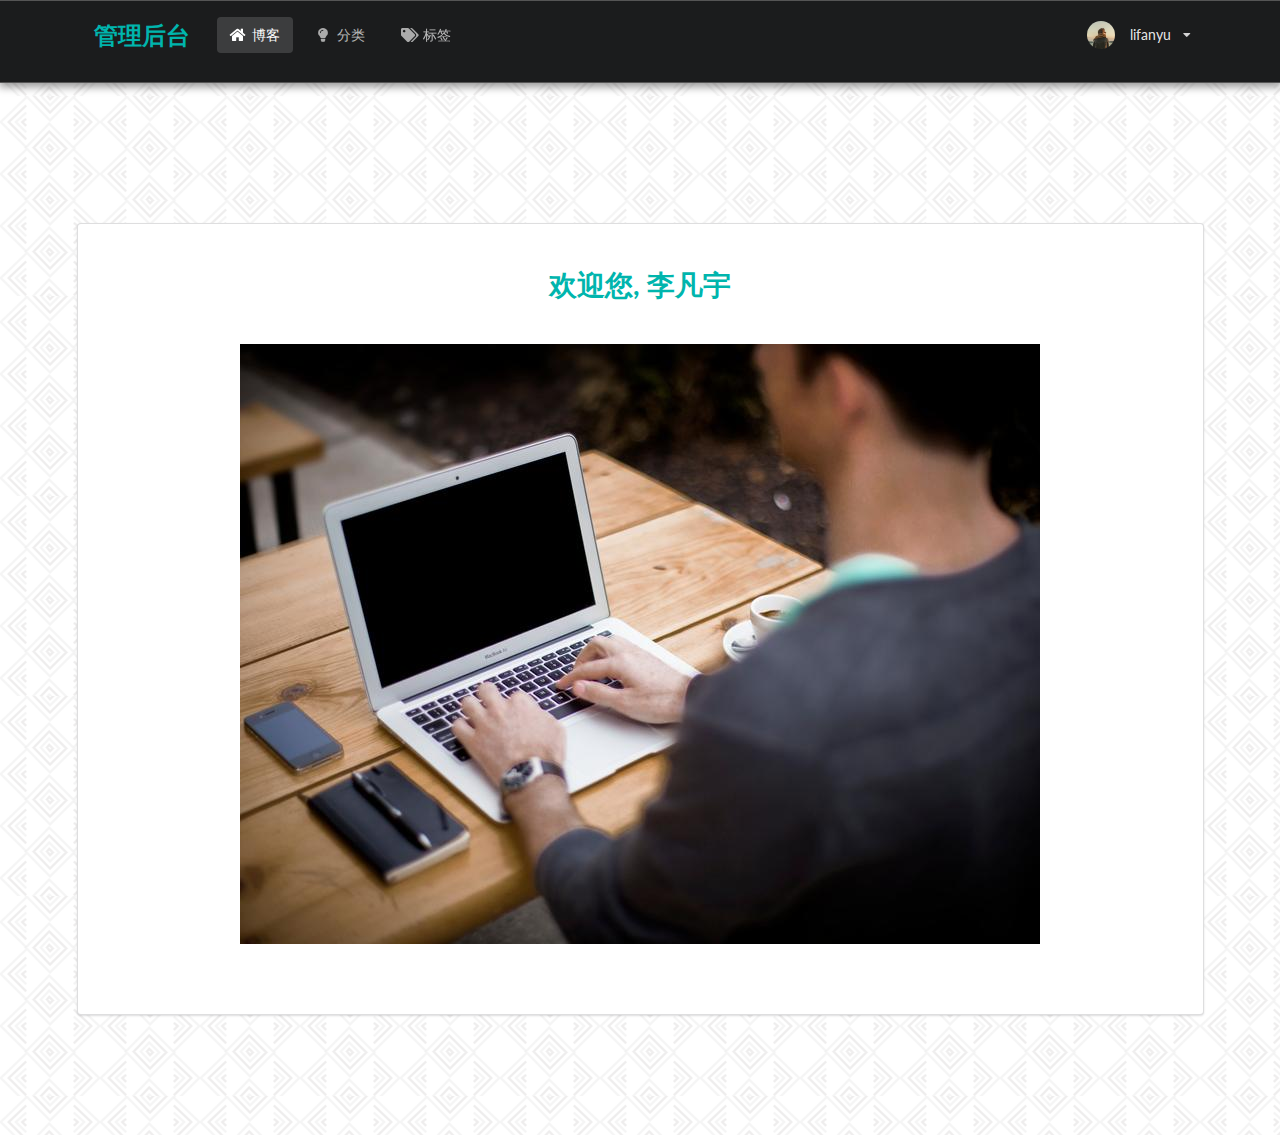
==== src/main/resources/templates/admin/index.html @ 4a94d0c0 "添加登录拦截器" ====
<!DOCTYPE html>
<html lang="en" xmlns:th="http://www.w3.org/1999/xhtml">
<head th:replace="_fragments :: head(~{::title}) ">
    <meta charset="UTF-8">
    <title>博客列表</title>
    <!--适应移动端-->
    <meta name="viewport" content="width=device-width,initial-scale=1.0"/>
    <!--引入 semanticUI css-->
    <link rel="stylesheet" href="../../static/lib/semanticUI/semantic.min.css">
    <!--引入自定义样式-->
    <link rel="stylesheet" href="../../static/css/me.css">
    <!--引入 editorMd css-->
    <link rel="stylesheet" href="../../static/lib/editormd/css/editormd.css" />
    <link rel="shortcut icon" href="https://pandao.github.io/editor.md/favicon.ico" type="image/x-icon" />
</head>
<body>
<nav class="ui inverted attached segment m-padded-tb-mini m-shadow-small">
    <div class="ui container">
        <!--stackable 可堆叠适应手机端-->
        <div class="ui inverted secondary stackable menu">
            <h2 class="ui teal header item">管理后台</h2>
            <a href="#" class="active item m-mobile-hide"><i class=" home icon"></i>博客</a>
            <a href="#" class="item m-mobile-hide"><i class=" idea icon"></i>分类</a>
            <a href="#" class="item m-mobile-hide"><i class=" tags icon"></i>标签</a>
            <div class="right menu">
                <div class="ui dropdown item">
                    <div class="text">
                        <img class="ui avatar image" src="../../static/images/head1.jpg">
                        lifanyu
                    </div>
                    <i class="dropdown icon"></i>
                    <div class="menu m-item">
                        <a th:href="@{/admin/logout}" class="item ">注销</a>
                    </div>
                </div>
            </div>
        </div>
        <a href="#" class="ui icon button m-top-right m-mobile-show menu toggle">
            <i class="sidebar icon"></i>
        </a>
    </div>
</nav>

<!--中间内容-->
<div class="ui container m-margin-top-max">
    <div class="ui segment">
        <h1 class="ui teal header center aligned m-margin-top-big">欢迎您, 李凡宇</h1>
        <div class="ui basic segment m-margin-top-massive">
            <div class="ui centered grid m-margin-bottom-big">
                <img src="../../static/images/1-800x600.jpg" alt="" class="ui rounded image">
            </div>
        </div>
    </div>
</div>
<br><br><br><br><br><br>
    <!--/*/<th:block>/*/-->
        <!-- 引入 jQuery -->
        <script src="../../static/js/jquery-3.4.1.min.js"></script>
        <!-- 引入 semanticUI 的 js 文件-->
        <script src="../../static/lib/semanticUI/semantic.min.js"></script>
        <script src="../../static/lib/editormd/editormd.min.js"></script>
        <script>
            $('.ui .dropdown')
                .dropdown({
                    on: 'hover'
                })
            ;
        </script>
    <!--/*/</th:block>/*/-->
</body>
</html>
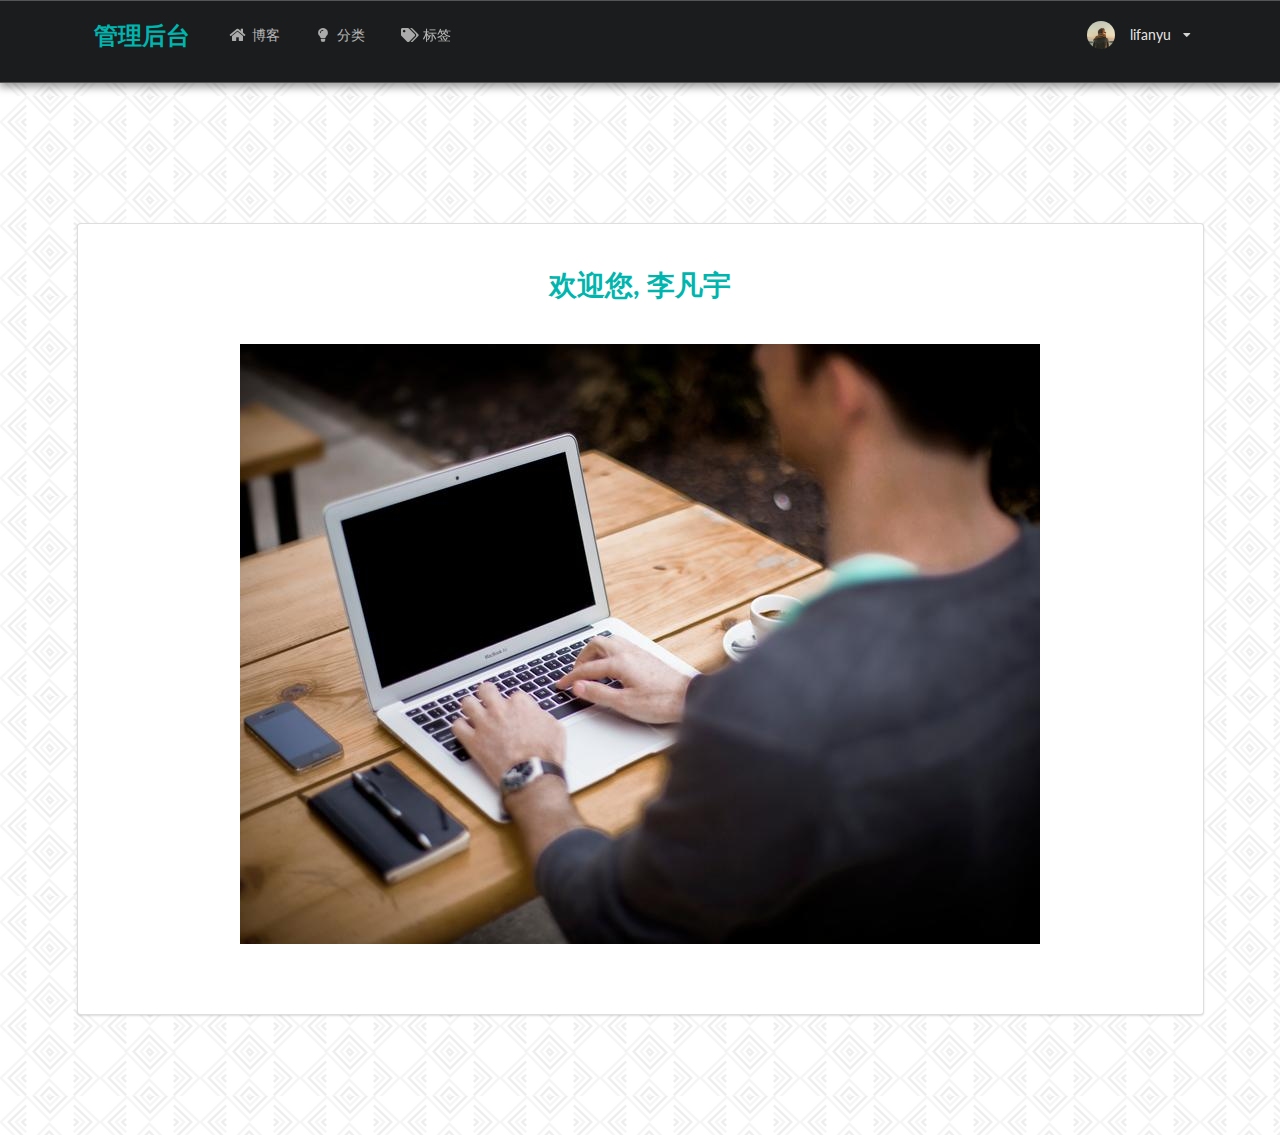
==== commit 336d88d6: "博客系统完毕....." ====
--- a/src/main/resources/templates/admin/index.html
+++ b/src/main/resources/templates/admin/index.html
@@ -2,7 +2,7 @@
 <html lang="en" xmlns:th="http://www.w3.org/1999/xhtml">
 <head th:replace="_fragments :: head(~{::title}) ">
     <meta charset="UTF-8">
-    <title>博客列表</title>
+    <title>博客首页</title>
     <!--适应移动端-->
     <meta name="viewport" content="width=device-width,initial-scale=1.0"/>
     <!--引入 semanticUI css-->
@@ -14,12 +14,12 @@
     <link rel="shortcut icon" href="https://pandao.github.io/editor.md/favicon.ico" type="image/x-icon" />
 </head>
 <body>
-<nav class="ui inverted attached segment m-padded-tb-mini m-shadow-small">
+<nav th:replace="admin/_fragments :: menu(0)" class="ui inverted attached segment m-padded-tb-mini m-shadow-small">
     <div class="ui container">
         <!--stackable 可堆叠适应手机端-->
         <div class="ui inverted secondary stackable menu">
             <h2 class="ui teal header item">管理后台</h2>
-            <a href="#" class="active item m-mobile-hide"><i class=" home icon"></i>博客</a>
+            <a href="#" class="item m-mobile-hide"><i class=" home icon"></i>博客</a>
             <a href="#" class="item m-mobile-hide"><i class=" idea icon"></i>分类</a>
             <a href="#" class="item m-mobile-hide"><i class=" tags icon"></i>标签</a>
             <div class="right menu">
--- a/src/main/resources/static/css/me.css
+++ b/src/main/resources/static/css/me.css
@@ -29,6 +29,12 @@
     padding-left: 3em !important;
     padding-right: 3em !important;
 }
+.m-padded-top-mini {
+    padding-top: 0.8em !important;
+}
+.m-padded-mini {
+    padding: 0.5em !important;
+}
 /*-----Text----*/
 .m-text-thin {
     font-weight: 300 !important;
@@ -103,9 +109,15 @@
 .m-margin-left-big {
     margin-left: 2.0em !important;
 }
+.m-margin-left-bigger {
+    margin-left: 30px !important
+}
 .m-margin-left-massive {
     margin-left: 8em !important;
 }
+.m-margin-left-tiny {
+    margin-left: 0.5em !important;
+}
 .m-margin-top-big {
     margin-top: 1em !important;
 }
@@ -123,6 +135,9 @@
 }
 .m-margin-bottom-big {
     margin-bottom: 3em !important;
+}
+.m-margin-bottom-middle {
+    margin-bottom: 15px !important;
 }
 /*----position-----*/
 .m-top-right {
@@ -221,8 +236,11 @@
     text-decoration: none;
     color: #0b72a4;
 }
-
-
-
-
-
+/*.footer {
+    position: absolute !important;
+    bottom: 0 !important;
+}*/
+
+
+
+
